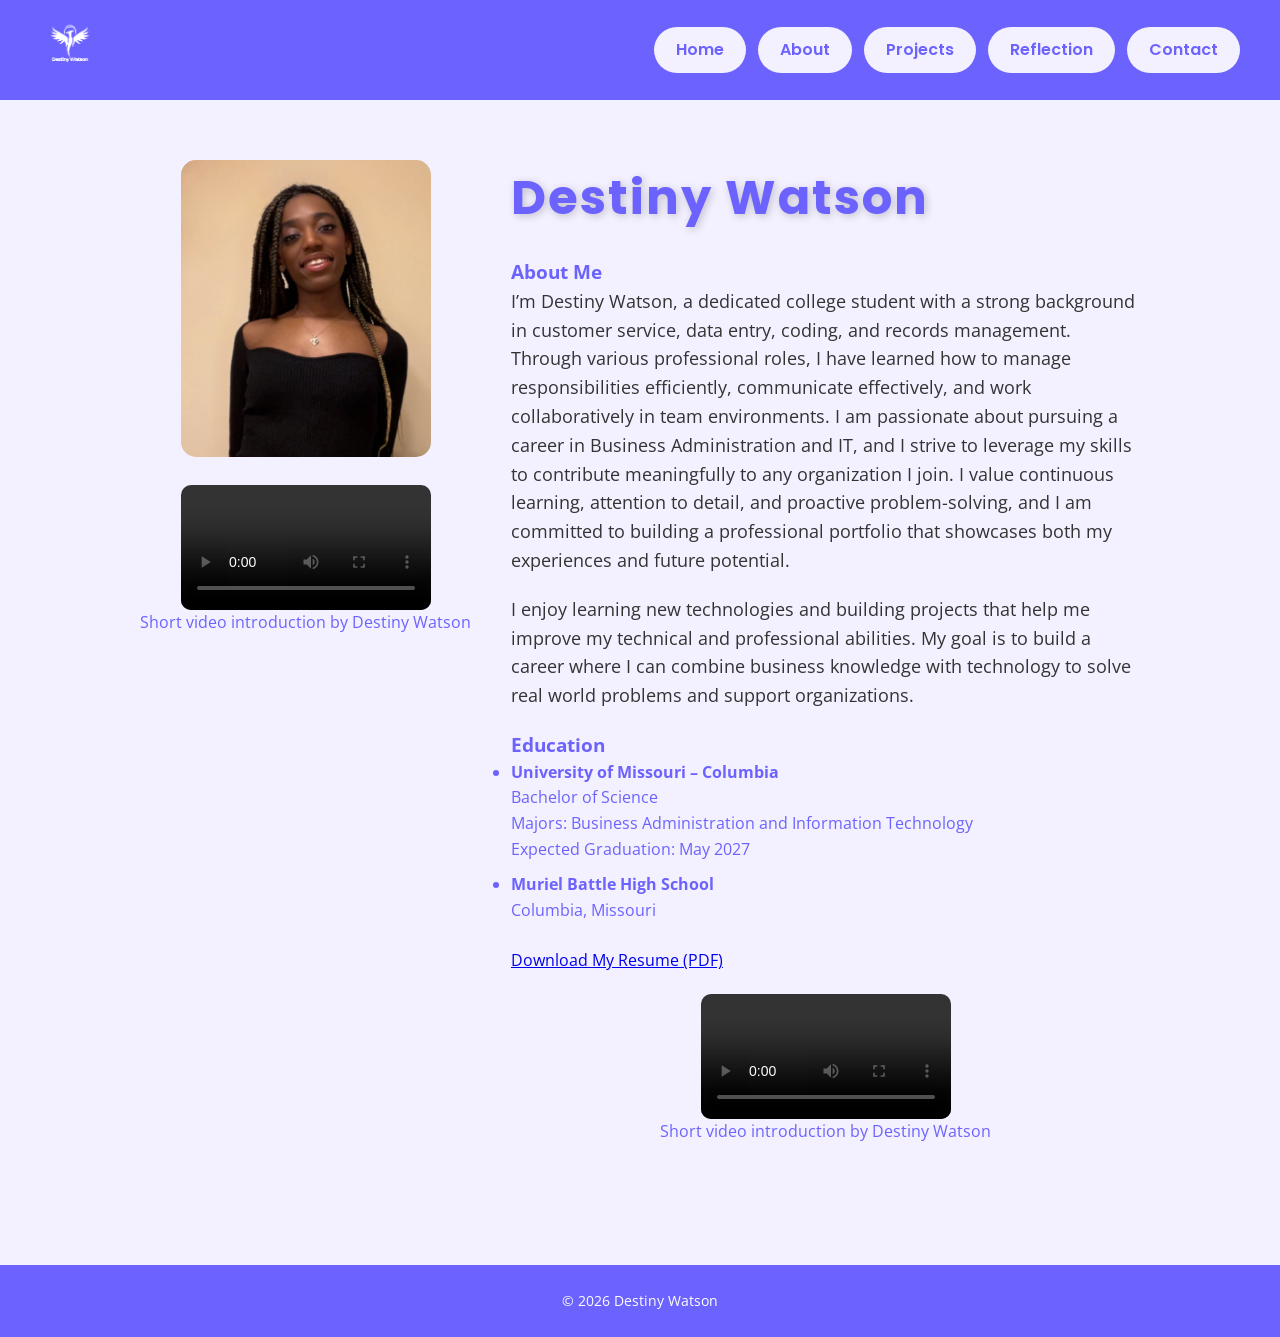
==== webdevelopment/about.html @ 7e68c3c6 "Update about.html" ====
<!DOCTYPE html>
<html>
<head>
    <title>About | Destiny Watson</title>
    
     <!-- Custom font used here -->
    <link href="https://fonts.googleapis.com/css2?family=Poppins:wght@600&family=Open+Sans&display=swap" rel="stylesheet">

    <link rel="stylesheet" href="styles.css">
    <link rel="stylesheet" href="nav.css">
</head>
<body>

<header>
    <img src="logo.png" alt="Logo">
    <nav>
        <a href="index.html">Home</a>
        <a href="about.html">About</a>
        <a href="projects.html">Projects</a>
        <a href="reflection.html">Reflection</a>
        <a href="contact.html">Contact</a>
    </nav>
</header>

<section class="section">

<div style="display:flex;align-items:flex-start;gap:40px;max-width:1000px;margin:auto;flex-wrap:wrap;">

<!-- Headshot + Video Left -->
<div style="text-align:center;">
    <img src="media/headshot.jpg" alt="Headshot" style="width:250px;border-radius:15px;">

    <!-- Video -->
    <figure class="video-figure">
        <video controls class="profile-video">
            <source src="media/professional-video.mp4" type="video/mp4">
            Your browser does not support the video tag.
        </video>
        <figcaption>Short video introduction by Destiny Watson</figcaption>
    </figure>
</div>

<!-- About Content Right -->
<div style="flex:1;min-width:300px;text-align:left;">

<h1>Destiny Watson</h1>
<h3>About Me</h3>

<p>
I’m Destiny Watson, a dedicated college student with a strong background in customer service,
data entry, coding, and records management. Through various professional roles, I have learned
how to manage responsibilities efficiently, communicate effectively, and work collaboratively in
team environments. I am passionate about pursuing a career in Business Administration and IT,
and I strive to leverage my skills to contribute meaningfully to any organization I join. I value
continuous learning, attention to detail, and proactive problem-solving, and I am committed to
building a professional portfolio that showcases both my experiences and future potential.
</p>

<p>
I enjoy learning new technologies and building projects that help me improve my technical and professional abilities. 
My goal is to build a career where I can combine business knowledge with technology to solve real world problems and support organizations.
</p>

<h3>Education</h3>

<ul>
<li>
<strong>University of Missouri – Columbia</strong><br>
Bachelor of Science<br>
Majors: Business Administration and Information Technology<br>
Expected Graduation: May 2027
</li>

<li style="margin-top:10px;">
<strong>Muriel Battle High School</strong><br>
Columbia, Missouri
</li>
</ul>

<!-- Resume Button -->
<div style="margin-top:25px;">
<a href="resume.pdf" target="_blank" class="resume-link">
Download My Resume (PDF)
</a>
</div>
    <!-- Video -->
        <figure class="video-figure">
            <video controls class="profile-video">
                <source src="media/professional-video.mp4" type="video/mp4">
                Your browser does not support the video tag.
            </video>
            <figcaption>Short video introduction by Destiny Watson</figcaption>
        </figure>

    </div>

</div>

</section>

<footer>
© 2026 Destiny Watson
</footer>

</body>
</html>
---- webdevelopment/styles.css ----
:root {
    --primary: #6C63FF;
    --secondary: #F3F0FF;
    --accent: #FF6584;
}

/* ---------------- RESET ---------------- */
* {
    margin: 0;
    padding: 0;
    box-sizing: border-box;
}

/* Custom font from Google Fonts applied to site */
body {
    font-family: 'Open Sans', sans-serif;
    background-color: var(--secondary);
    color: var(--primary);
    line-height: 1.6;
}

/* ---------------- HEADINGS & PARAGRAPHS ---------------- */

/* Custom styles for all <h1> elements */
h1 {
    font-family: 'Poppins', sans-serif;
    font-size: 48px;
    color: var(--primary);
    margin-bottom: 20px;

    letter-spacing: 2px;
    text-shadow: 2px 2px 8px rgba(0,0,0,0.2);
}

h2 {
    font-family: 'Poppins', sans-serif;
    font-size: 36px;
    color: var(--primary);
    margin-bottom: 15px;

    letter-spacing: 1px;
}

p {
    font-family: 'Open Sans', sans-serif;
    font-size: 18px;
    color: #333333;
    margin-bottom: 20px;
}

/* ---------------- HEADER ---------------- */
header {
    background-color: var(--primary);
    padding: 20px 40px;
    display: flex;
    justify-content: space-between;
    align-items: center;
    flex-wrap: wrap;
}

header img {
    height: 60px;
}

/* ---------------- NAVIGATION ---------------- */
nav {
    display: flex;
    flex-wrap: wrap;
    gap: 12px;
}

nav a {
    text-decoration: none;
    font-family: 'Poppins', sans-serif;
    font-weight: 600;
    color: var(--primary);
    background-color: var(--secondary);
    padding: 10px 22px;
    border-radius: 50px;
    transition: 0.3s ease;
}

nav a:hover {
    background-color: var(--accent);
    color: white;
}

/* ---------------- HERO ---------------- */
.hero {
    display: flex;
    justify-content: center;
    align-items: center;
    padding: 100px 20px;
    background-color: var(--secondary);
}

.hero-content {
    display: flex;
    align-items: center;
    gap: 50px;
    max-width: 1200px;
    width: 100%;
}

.hero-content .text {
    flex: 1 1 400px;
    text-align: left;
}

.hero-content .text h1 {
    font-size: 48px;
    margin-bottom: 20px;
}

.hero-content .text p {
    font-size: 18px;
    margin-bottom: 20px;
}

.hero-content .text .quote {
    font-size: 18px;
    font-style: italic;
    color: #555;
    margin: 20px 0 30px 0;
    line-height: 1.6;
    border-left: 4px solid var(--primary);
    padding-left: 15px;
}

.hero-content .text button {
    padding: 12px 30px;
    font-size: 16px;
    background-color: var(--primary);
    color: #fff;
    border: none;
    border-radius: 50px;
    cursor: pointer;
    transition: 0.3s ease;
}

.hero-content .text button:hover {
    background-color: var(--accent);
}

.hero-content .image {
    flex: 1 1 400px;
}

.hero-content .image img {
    width: 100%;
    border-radius: 15px;
}

/* ---------------- SECTIONS ---------------- */
.section {
    padding: 60px 40px;
    text-align: center;
}

/* Reflection */
.reflection-section {
    background-color: #ffffff;
    border-radius: 15px;
    padding: 25px 20px;
    margin: 20px auto;
    max-width: 800px;
    box-shadow: 0 4px 10px rgba(0,0,0,0.1);
    text-align: left;
}

/* ---------------- BUTTONS ---------------- */
button {
    background-color: var(--accent);
    color: white;
    border: none;
    padding: 12px 30px;
    font-family: 'Poppins', sans-serif;
    font-weight: 600;
    border-radius: 50px;
    cursor: pointer;
    transition: 0.3s ease;
}

button:hover {
    background-color: var(--primary);
}

/* ---------------- PROJECT GRID ---------------- */
.projects-grid {
    display: grid;
    grid-template-columns: repeat(3, 1fr);
    gap: 20px;
    margin-top: 30px;
}

.project-card {
    background-color: var(--primary);
    color: white;
    padding: 25px;
    border-radius: 20px;
    transition: 0.3s ease;
}

.project-card:hover {
    transform: translateY(-5px);
}

.project-link {
    text-decoration: none;
    color: inherit;
}

/* ---------------- CONTACT FORM ---------------- */
form {
    max-width: 500px;
    margin: 0 auto;
    display: flex;
    flex-direction: column;
    gap: 15px;
}

label {
    font-family: 'Poppins', sans-serif;
    font-weight: 600;
    color: var(--primary);
    text-align: left;
}

input, textarea {
    padding: 12px;
    border-radius: 15px;
    border: 2px solid var(--primary);
    font-family: 'Open Sans', sans-serif;
    background-color: var(--secondary);
}

/* ---------------- SELECT ---------------- */
select {
    padding: 12px 30px;
    border-radius: 50px;
    border: 2px solid var(--primary);
    font-family: 'Poppins', sans-serif;
    font-weight: 600;
    background-color: var(--secondary);
    color: var(--primary);
    cursor: pointer;
    transition: 0.3s ease;
}

select:hover {
    background-color: var(--accent);
    color: white;
}

select:focus {
    outline: none;
    border-color: var(--accent);
    box-shadow: 0 0 5px rgba(108,99,255,0.5);
}

/* ---------------- ABOUT PAGE VIDEO ---------------- */
.profile-video {
    width: 250px !important;
    height: auto;
    display: block;
    margin: 0 auto;
    border-radius: 10px;
}

.video-figure {
    margin-top: 20px;
    text-align: center;
}

/* ---------------- FOOTER ---------------- */
footer {
    background-color: var(--primary);
    color: white;
    text-align: center;
    padding: 25px;
    margin-top: 60px;
    font-size: 14px;
}

/* ---------------- RESPONSIVE ---------------- */
@media (max-width: 992px) {
    .projects-grid {
        grid-template-columns: repeat(2, 1fr);
    }
}

@media (max-width: 768px) {
    header {
        flex-direction: column;
        gap: 15px;
    }

    nav {
        justify-content: center;
    }

    .projects-grid {
        grid-template-columns: 1fr;
    }

    h2 {
        font-size: 24px;
    }

    .section {
        padding: 40px 20px;
    }
}

/* ---------------- PROJECT PAGE ---------------- */
.projects-container {
    display: grid;
    grid-template-columns: repeat(2, 1fr);
    gap: 30px;
    padding: 40px;
}

.project-item {
    display: flex;
    gap: 20px;
    background-color: white;
    padding: 20px;
    border-radius: 15px;
    box-shadow: 0 4px 10px rgba(0,0,0,0.1);
}

.project-item img,
.project-item iframe {
    width: 200px;
    border-radius: 10px;
}

.project-item .text {
    flex: 1;
}

@media (max-width: 768px) {
    .projects-container {
        grid-template-columns: 1fr;
    }

    .project-item {
        flex-direction: column;
        text-align: center;
    }

    .project-item img,
    .project-item iframe {
        width: 100%;
    }
}
---- webdevelopment/nav.css ----
/* nav.css - navigation styling */

header {
    display: flex;
    justify-content: space-between;
    align-items: center;
    flex-wrap: wrap;
    padding: 20px 40px;
    background-color: var(--primary);
}

header img {
    height: 60px;
}

nav ul {
    list-style: none;
    display: flex;
    gap: 15px;
    margin: 0;
    padding: 0;
}

nav ul li a {
    text-decoration: none;
    font-family: 'Poppins', sans-serif;
    font-weight: 600;
    color: white;
    background-color: var(--secondary);
    padding: 10px 22px;
    border-radius: 50px;
    transition: 0.3s ease;
}

nav ul li a:hover {
    background-color: var(--accent);
    color: white;
}

/* Responsive nav */
@media (max-width: 768px) {
    nav ul {
        flex-direction: column;
        align-items: center;
        gap: 10px;
    }
}
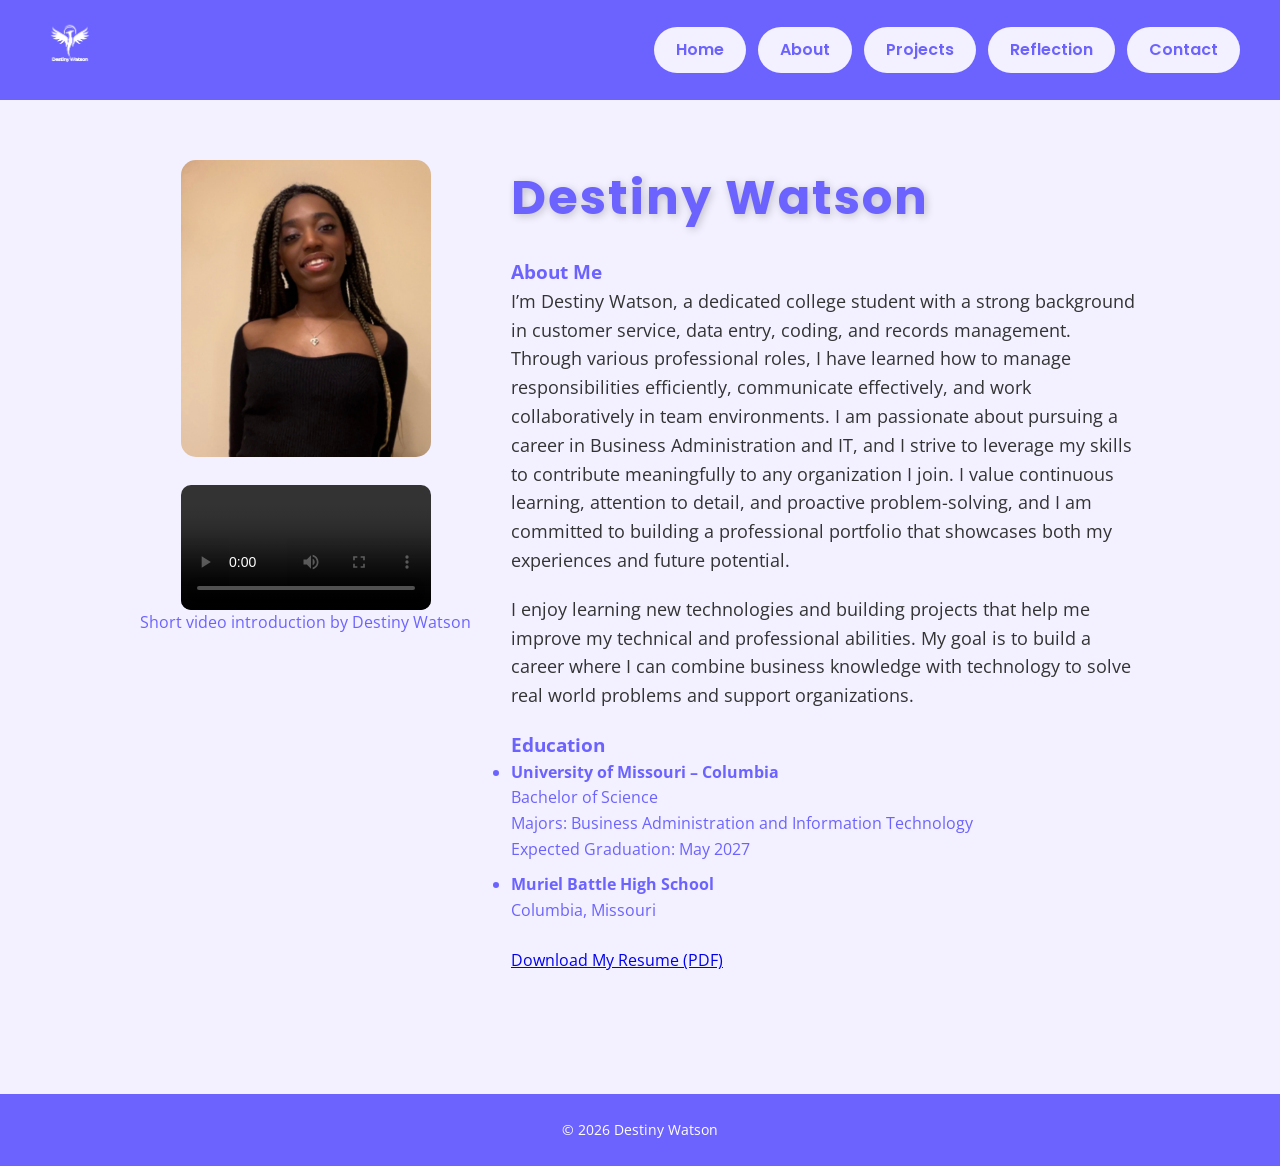
==== commit d9cb99a9: "Update about.html" ====
--- a/webdevelopment/about.html
+++ b/webdevelopment/about.html
@@ -83,17 +83,7 @@
 Download My Resume (PDF)
 </a>
 </div>
-    <!-- Video -->
-        <figure class="video-figure">
-            <video controls class="profile-video">
-                <source src="media/professional-video.mp4" type="video/mp4">
-                Your browser does not support the video tag.
-            </video>
-            <figcaption>Short video introduction by Destiny Watson</figcaption>
-        </figure>
-
-    </div>
-
+    
 </div>
 
 </section>
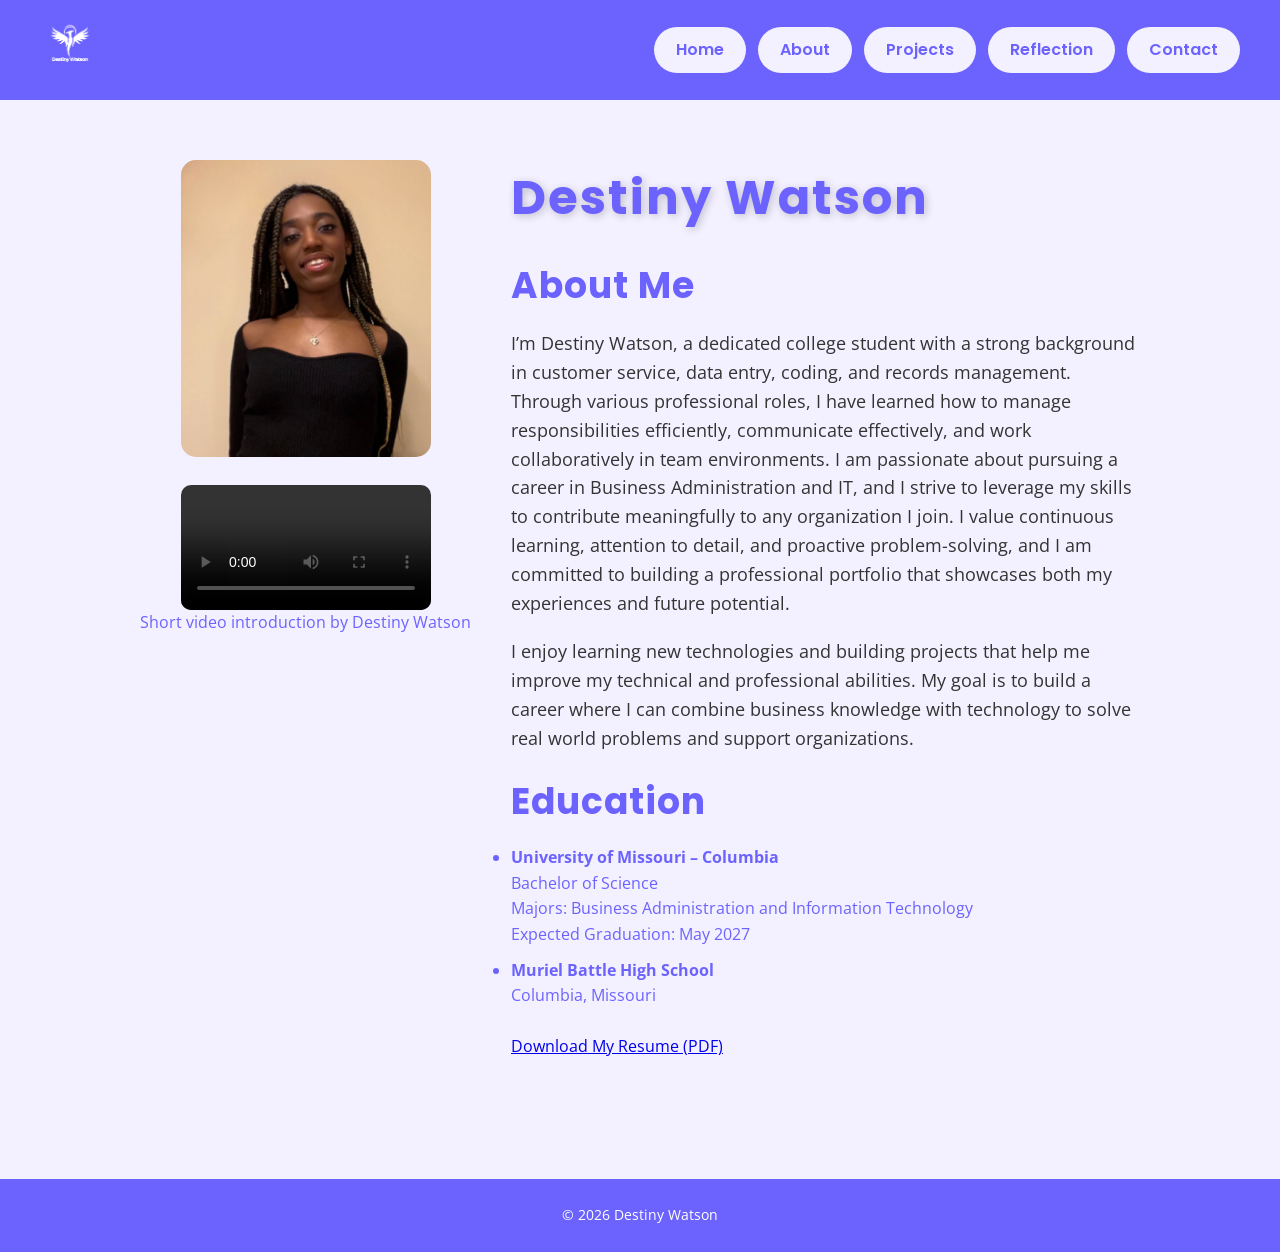
==== commit 8700aca5: "Update about.html" ====
--- a/webdevelopment/about.html
+++ b/webdevelopment/about.html
@@ -44,7 +44,7 @@
 <div style="flex:1;min-width:300px;text-align:left;">
 
 <h1>Destiny Watson</h1>
-<h3>About Me</h3>
+<h2>About Me</h2>
 
 <p>
 I’m Destiny Watson, a dedicated college student with a strong background in customer service,
@@ -61,7 +61,7 @@
 My goal is to build a career where I can combine business knowledge with technology to solve real world problems and support organizations.
 </p>
 
-<h3>Education</h3>
+<h2>Education</h2>
 
 <ul>
 <li>
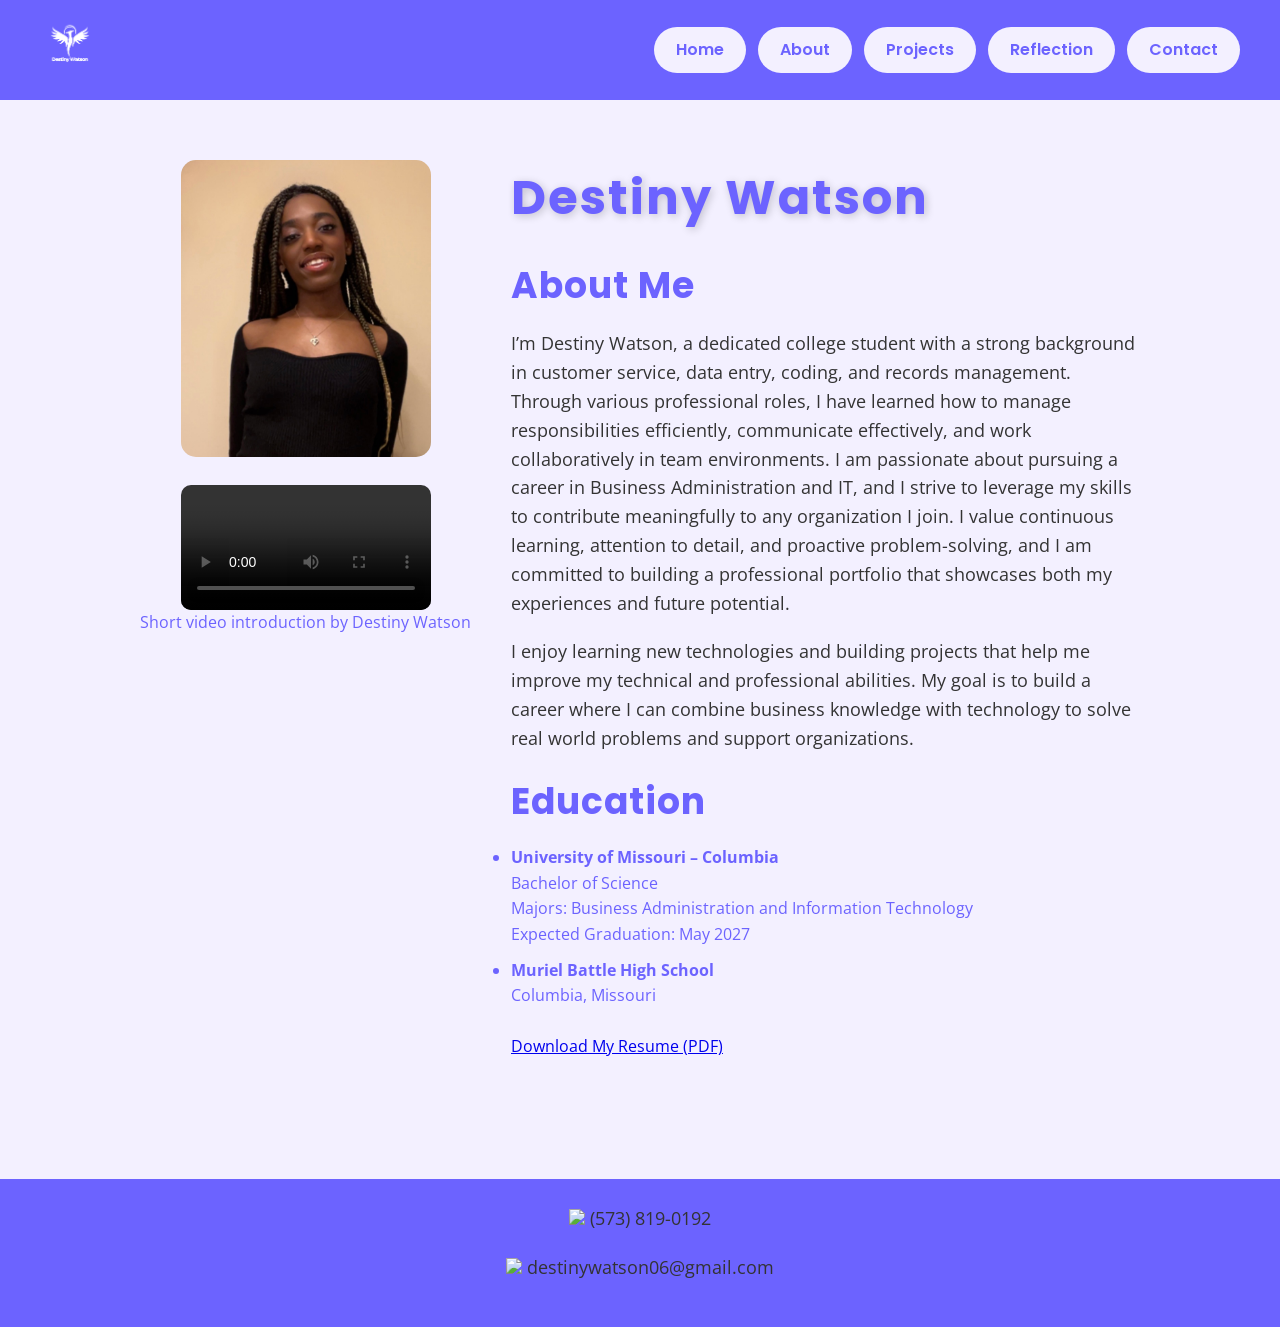
==== commit 55d56435: "Update about.html" ====
--- a/webdevelopment/about.html
+++ b/webdevelopment/about.html
@@ -6,6 +6,8 @@
      <!-- Custom font used here -->
     <link href="https://fonts.googleapis.com/css2?family=Poppins:wght@600&family=Open+Sans&display=swap" rel="stylesheet">
 
+    <link rel="shortcut icon" type="image/x-icon" href="webdevelopment/favicon.ico">
+    
     <link rel="stylesheet" href="styles.css">
     <link rel="stylesheet" href="nav.css">
 </head>
@@ -88,8 +90,17 @@
 
 </section>
 
+<!-- Footer -->
 <footer>
-© 2026 Destiny Watson
+    <p>
+        <img src="webdevelopment/phone.png" class="icon">
+        (573) 819-0192
+    </p>
+
+    <p>
+        <img src="webdevelopment/email.png" class="icon">
+        destinywatson06@gmail.com
+    </p>
 </footer>
 
 </body>
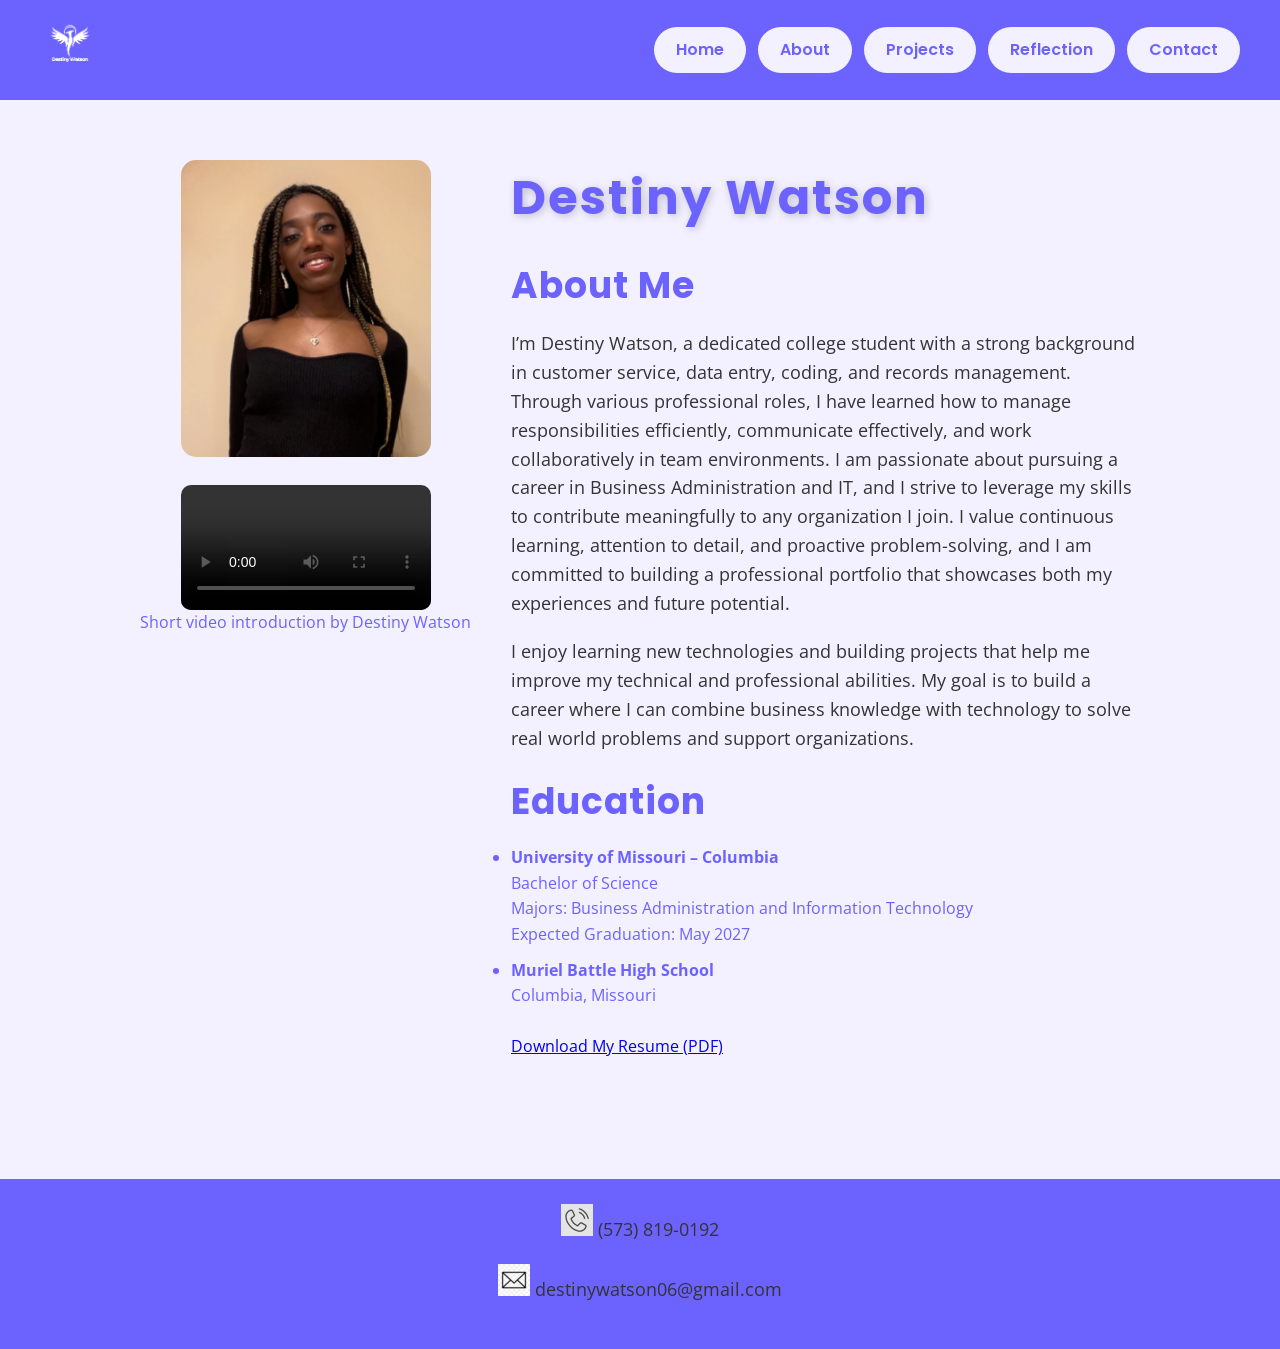
==== commit 8a73c90a: "Update about.html" ====
--- a/webdevelopment/about.html
+++ b/webdevelopment/about.html
@@ -93,12 +93,12 @@
 <!-- Footer -->
 <footer>
     <p>
-        <img src="webdevelopment/phone.png" class="icon">
+        <img src="phone.png" class="icon">
         (573) 819-0192
     </p>
 
     <p>
-        <img src="webdevelopment/email.png" class="icon">
+        <img src="email.png" class="icon">
         destinywatson06@gmail.com
     </p>
 </footer>
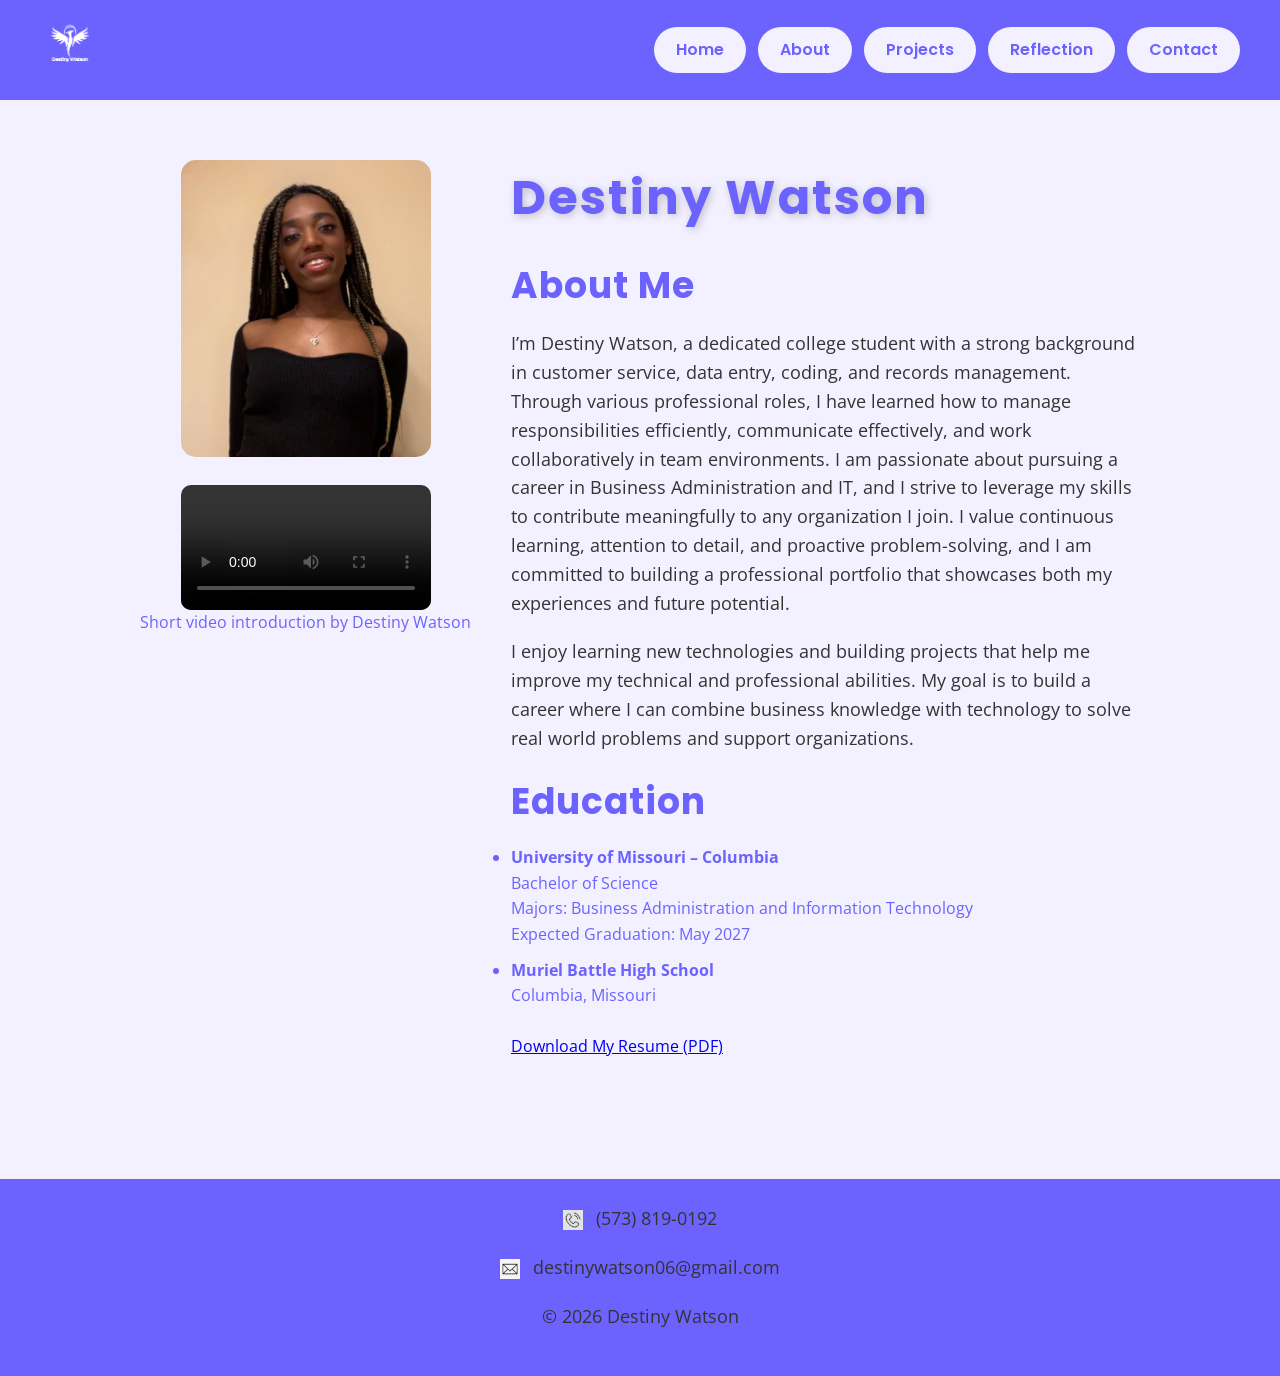
==== commit 9b0b1a85: "Update about.html" ====
--- a/webdevelopment/about.html
+++ b/webdevelopment/about.html
@@ -6,7 +6,7 @@
      <!-- Custom font used here -->
     <link href="https://fonts.googleapis.com/css2?family=Poppins:wght@600&family=Open+Sans&display=swap" rel="stylesheet">
 
-    <link rel="shortcut icon" type="image/x-icon" href="webdevelopment/favicon.ico">
+    <link rel="shortcut icon" type="image/x-icon" href="favicon.ico">
     
     <link rel="stylesheet" href="styles.css">
     <link rel="stylesheet" href="nav.css">
@@ -101,6 +101,10 @@
         <img src="email.png" class="icon">
         destinywatson06@gmail.com
     </p>
+    
+    <p>
+        © 2026 Destiny Watson
+    </p>
 </footer>
 
 </body>
--- a/webdevelopment/styles.css
+++ b/webdevelopment/styles.css
@@ -11,7 +11,7 @@
     box-sizing: border-box;
 }
 
-/* Custom font from Google Fonts applied to site */
+/* ---------------- BODY ---------------- */
 body {
     font-family: 'Open Sans', sans-serif;
     background-color: var(--secondary);
@@ -20,14 +20,11 @@
 }
 
 /* ---------------- HEADINGS & PARAGRAPHS ---------------- */
-
-/* Custom styles for all <h1> elements */
 h1 {
     font-family: 'Poppins', sans-serif;
     font-size: 48px;
     color: var(--primary);
     margin-bottom: 20px;
-
     letter-spacing: 2px;
     text-shadow: 2px 2px 8px rgba(0,0,0,0.2);
 }
@@ -37,12 +34,10 @@
     font-size: 36px;
     color: var(--primary);
     margin-bottom: 15px;
-
     letter-spacing: 1px;
 }
 
 p {
-    font-family: 'Open Sans', sans-serif;
     font-size: 18px;
     color: #333333;
     margin-bottom: 20px;
@@ -97,13 +92,16 @@
 .hero-content {
     display: flex;
     align-items: center;
+    justify-content: space-between;
     gap: 50px;
     max-width: 1200px;
     width: 100%;
 }
 
+/* FIX: limit text width */
 .hero-content .text {
     flex: 1 1 400px;
+    max-width: 550px;
     text-align: left;
 }
 
@@ -114,7 +112,7 @@
 
 .hero-content .text p {
     font-size: 18px;
-    margin-bottom: 20px;
+    margin-bottom: 15px; /* tighter spacing */
 }
 
 .hero-content .text .quote {
@@ -144,10 +142,13 @@
 
 .hero-content .image {
     flex: 1 1 400px;
+    display: flex;
+    justify-content: center;
 }
 
 .hero-content .image img {
     width: 100%;
+    max-width: 400px;
     border-radius: 15px;
 }
 
@@ -272,6 +273,19 @@
     text-align: center;
 }
 
+/* ---------------- FOOTER ICON ANIMATION ---------------- */
+.icon {
+    width: 20px;
+    vertical-align: middle;
+    margin-right: 8px;
+    transition: transform 0.3s ease, filter 0.3s ease;
+}
+
+.icon:hover {
+    transform: scale(1.3);
+    filter: drop-shadow(0 0 8px var(--accent));
+}
+
 /* ---------------- FOOTER ---------------- */
 footer {
     background-color: var(--primary);
@@ -289,6 +303,7 @@
     }
 }
 
+/* HERO FIX FOR MOBILE */
 @media (max-width: 768px) {
     header {
         flex-direction: column;
@@ -309,6 +324,21 @@
 
     .section {
         padding: 40px 20px;
+    }
+
+    /* 🔥 THIS FIXES YOUR HERO */
+    .hero-content {
+        flex-direction: column;
+        text-align: center;
+    }
+
+    .hero-content .text {
+        max-width: 100%;
+    }
+
+    .hero-content .image img {
+        max-width: 300px;
+        margin: 0 auto;
     }
 }
 
--- a/webdevelopment/nav.css
+++ b/webdevelopment/nav.css
@@ -1,4 +1,4 @@
-/* nav.css - navigation styling */
+/* ---------------- HEADER ---------------- */
 
 header {
     display: flex;
@@ -13,35 +13,38 @@
     height: 60px;
 }
 
-nav ul {
-    list-style: none;
+/* ---------------- NAVIGATION ---------------- */
+
+nav {
     display: flex;
-    gap: 15px;
-    margin: 0;
-    padding: 0;
+    flex-wrap: wrap;
+    gap: 12px;
 }
 
-nav ul li a {
+/* nav links */
+nav a {
     text-decoration: none;
     font-family: 'Poppins', sans-serif;
     font-weight: 600;
-    color: white;
+    color: var(--primary);
     background-color: var(--secondary);
     padding: 10px 22px;
     border-radius: 50px;
     transition: 0.3s ease;
+    display: inline-block;
 }
 
-nav ul li a:hover {
+/* hover effect */
+nav a:hover {
     background-color: var(--accent);
     color: white;
+    transform: scale(1.05);
 }
 
-/* Responsive nav */
+/* ---------------- MOBILE NAV ---------------- */
+
 @media (max-width: 768px) {
-    nav ul {
-        flex-direction: column;
-        align-items: center;
-        gap: 10px;
+    nav {
+        justify-content: center;
     }
 }
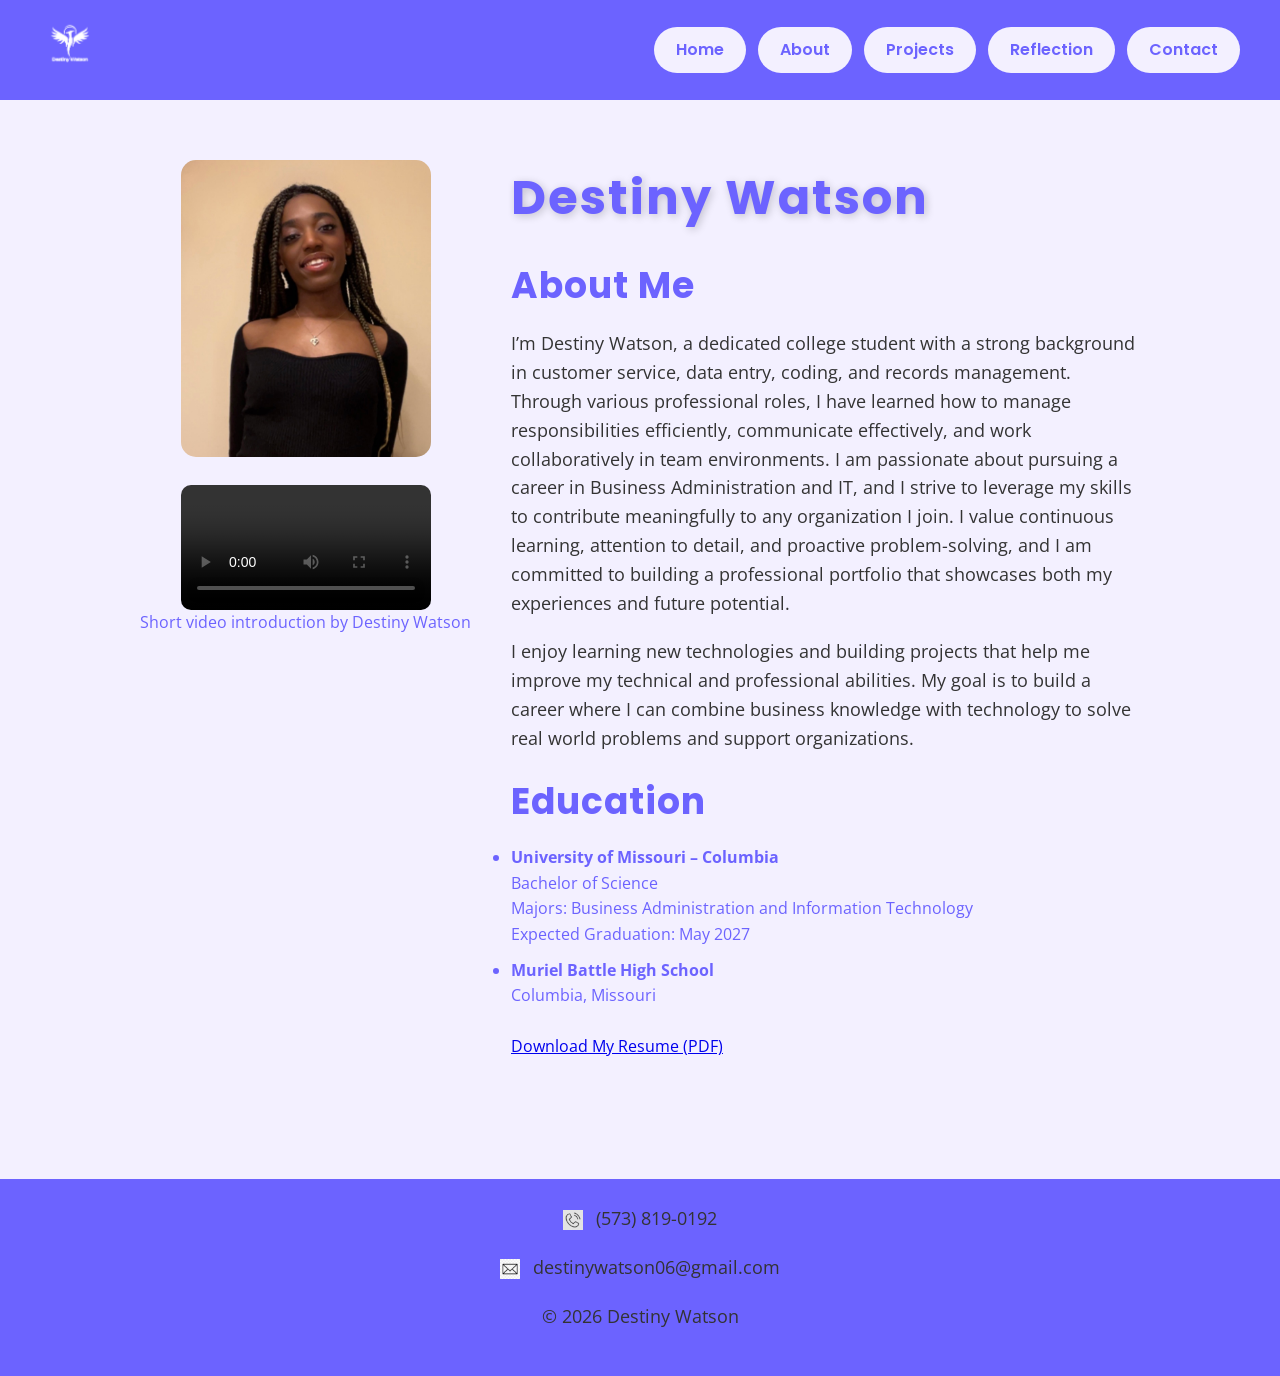
==== commit 84e65b88: "Update about.html" ====
--- a/webdevelopment/about.html
+++ b/webdevelopment/about.html
@@ -1,9 +1,9 @@
 <!DOCTYPE html>
-<html>
+<html lang="en">
 <head>
     <title>About | Destiny Watson</title>
     
-     <!-- Custom font used here -->
+    <!-- Custom fonts -->
     <link href="https://fonts.googleapis.com/css2?family=Poppins:wght@600&family=Open+Sans&display=swap" rel="stylesheet">
 
     <link rel="shortcut icon" type="image/x-icon" href="favicon.ico">
@@ -11,6 +11,7 @@
     <link rel="stylesheet" href="styles.css">
     <link rel="stylesheet" href="nav.css">
 </head>
+
 <body>
 
 <header>
@@ -28,64 +29,65 @@
 
 <div style="display:flex;align-items:flex-start;gap:40px;max-width:1000px;margin:auto;flex-wrap:wrap;">
 
-<!-- Headshot + Video Left -->
-<div style="text-align:center;">
-    <img src="media/headshot.jpg" alt="Headshot" style="width:250px;border-radius:15px;">
+    <!-- Headshot + Video Left -->
+    <div style="text-align:center;">
+        <img src="media/headshot.jpg" alt="Destiny Watson Headshot" style="width:250px;border-radius:15px;">
 
-    <!-- Video -->
-    <figure class="video-figure">
-        <video controls class="profile-video">
-            <source src="media/professional-video.mp4" type="video/mp4">
-            Your browser does not support the video tag.
-        </video>
-        <figcaption>Short video introduction by Destiny Watson</figcaption>
-    </figure>
-</div>
+        <!-- Video -->
+        <figure class="video-figure">
+            <video controls class="profile-video">
+                <source src="media/professional-video.mp4" type="video/mp4">
+                Your browser does not support the video tag.
+            </video>
+            <figcaption>Short video introduction by Destiny Watson</figcaption>
+        </figure>
+    </div>
 
-<!-- About Content Right -->
-<div style="flex:1;min-width:300px;text-align:left;">
+    <!-- About Content Right -->
+    <div style="flex:1;min-width:300px;text-align:left;">
 
-<h1>Destiny Watson</h1>
-<h2>About Me</h2>
+        <h1>Destiny Watson</h1>
+        <h2>About Me</h2>
 
-<p>
-I’m Destiny Watson, a dedicated college student with a strong background in customer service,
-data entry, coding, and records management. Through various professional roles, I have learned
-how to manage responsibilities efficiently, communicate effectively, and work collaboratively in
-team environments. I am passionate about pursuing a career in Business Administration and IT,
-and I strive to leverage my skills to contribute meaningfully to any organization I join. I value
-continuous learning, attention to detail, and proactive problem-solving, and I am committed to
-building a professional portfolio that showcases both my experiences and future potential.
-</p>
+        <p>
+            I’m Destiny Watson, a dedicated college student with a strong background in customer service,
+            data entry, coding, and records management. Through various professional roles, I have learned
+            how to manage responsibilities efficiently, communicate effectively, and work collaboratively in
+            team environments. I am passionate about pursuing a career in Business Administration and IT,
+            and I strive to leverage my skills to contribute meaningfully to any organization I join. I value
+            continuous learning, attention to detail, and proactive problem-solving, and I am committed to
+            building a professional portfolio that showcases both my experiences and future potential.
+        </p>
 
-<p>
-I enjoy learning new technologies and building projects that help me improve my technical and professional abilities. 
-My goal is to build a career where I can combine business knowledge with technology to solve real world problems and support organizations.
-</p>
+        <p>
+            I enjoy learning new technologies and building projects that help me improve my technical and professional abilities. 
+            My goal is to build a career where I can combine business knowledge with technology to solve real world problems and support organizations.
+        </p>
 
-<h2>Education</h2>
+        <h2>Education</h2>
 
-<ul>
-<li>
-<strong>University of Missouri – Columbia</strong><br>
-Bachelor of Science<br>
-Majors: Business Administration and Information Technology<br>
-Expected Graduation: May 2027
-</li>
+        <ul>
+            <li>
+                <strong>University of Missouri – Columbia</strong><br>
+                Bachelor of Science<br>
+                Majors: Business Administration and Information Technology<br>
+                Expected Graduation: May 2027
+            </li>
 
-<li style="margin-top:10px;">
-<strong>Muriel Battle High School</strong><br>
-Columbia, Missouri
-</li>
-</ul>
+            <li style="margin-top:10px;">
+                <strong>Muriel Battle High School</strong><br>
+                Columbia, Missouri
+            </li>
+        </ul>
 
-<!-- Resume Button -->
-<div style="margin-top:25px;">
-<a href="resume.pdf" target="_blank" class="resume-link">
-Download My Resume (PDF)
-</a>
-</div>
-    
+        <!-- Resume Button -->
+        <div style="margin-top:25px;">
+            <a href="resume.pdf" target="_blank" class="resume-link">
+                Download My Resume (PDF)
+            </a>
+        </div>
+
+    </div>
 </div>
 
 </section>
@@ -93,12 +95,12 @@
 <!-- Footer -->
 <footer>
     <p>
-        <img src="phone.png" class="icon">
+        <img src="phone.png" class="icon" alt="Phone icon">
         (573) 819-0192
     </p>
 
     <p>
-        <img src="email.png" class="icon">
+        <img src="email.png" class="icon" alt="Email icon">
         destinywatson06@gmail.com
     </p>
     
--- a/webdevelopment/styles.css
+++ b/webdevelopment/styles.css
@@ -98,7 +98,6 @@
     width: 100%;
 }
 
-/* FIX: limit text width */
 .hero-content .text {
     flex: 1 1 400px;
     max-width: 550px;
@@ -112,7 +111,7 @@
 
 .hero-content .text p {
     font-size: 18px;
-    margin-bottom: 15px; /* tighter spacing */
+    margin-bottom: 15px;
 }
 
 .hero-content .text .quote {
@@ -146,6 +145,30 @@
     justify-content: center;
 }
 
+/* ---------------- IMAGE FADE IN ANIMATION ---------------- */
+@keyframes fadeIn {
+    from {
+        opacity: 0;
+        transform: translateY(20px);
+    }
+    to {
+        opacity: 1;
+        transform: translateY(0);
+    }
+}
+
+/* applies to ALL images */
+img {
+    animation: fadeIn 1s ease-in-out both;
+    transition: transform 0.4s ease, box-shadow 0.4s ease;
+}
+
+/* optional hover effect */
+img:hover {
+    transform: scale(1.05);
+}
+
+/* hero image sizing */
 .hero-content .image img {
     width: 100%;
     max-width: 400px;
@@ -303,7 +326,6 @@
     }
 }
 
-/* HERO FIX FOR MOBILE */
 @media (max-width: 768px) {
     header {
         flex-direction: column;
@@ -326,7 +348,6 @@
         padding: 40px 20px;
     }
 
-    /* 🔥 THIS FIXES YOUR HERO */
     .hero-content {
         flex-direction: column;
         text-align: center;
@@ -384,3 +405,105 @@
         width: 100%;
     }
 }
+
+/* ---------------- PRINT STYLES ---------------- */
+@media print {
+
+    /* PAGE SETUP */
+    body {
+        margin: 1in !important;
+        font-family: serif !important;
+        color: black !important;
+        background: white !important;
+        font-size: 12pt;
+        line-height: 1.4;
+    }
+
+    /* HIDE EVERYTHING FIRST */
+    header,
+    nav,
+    button,
+    select,
+    .hero,
+    .hero-content,
+    .projects-grid,
+    .projects-container,
+    .reflection-section,
+    .section,
+    .image {
+        display: none !important;
+    }
+
+    /* STRONG IMAGE REMOVAL (CATCH ALL REMAINING CASES) */
+    img,
+    picture,
+    svg,
+    video,
+    iframe,
+    .icon {
+        display: none !important;
+        visibility: hidden !important;
+        max-width: 0 !important;
+        max-height: 0 !important;
+    }
+
+    /* SHOW ONLY REQUIRED ELEMENTS */
+    h1,
+    p,
+    ul,
+    ol,
+    footer {
+        display: block !important;
+        color: black !important;
+    }
+
+    /* NAME */
+    h1 {
+        font-size: 20pt;
+        margin-bottom: 10px;
+    }
+
+    /* DESCRIPTION */
+    p {
+        font-size: 12pt;
+        margin-bottom: 10px;
+    }
+
+    /* EDUCATION LIST */
+    ul, ol {
+        font-size: 12pt;
+        margin-bottom: 10px;
+        padding-left: 20px;
+    }
+
+    /* FOOTER CONTACT INFO */
+    footer {
+        font-size: 12pt;
+        margin-top: 20px;
+        text-align: left;
+        color: black !important;
+    }
+
+    /* REMOVE ALL COLOR STYLING */
+    * {
+        background: transparent !important;
+        box-shadow: none !important;
+    }
+
+    a {
+        color: black !important;
+        text-decoration: none !important;
+    }
+
+    /* TIGHT SPACING TO FIT ONE PAGE */
+    h1, p, ul, ol, footer {
+        margin-top: 0;
+        margin-bottom: 10px;
+    }
+
+    /* PREVENT PAGE BREAK ISSUES */
+    h1, p, ul, ol, footer {
+        page-break-inside: avoid !important;
+        page-break-after: avoid !important;
+    }
+}
